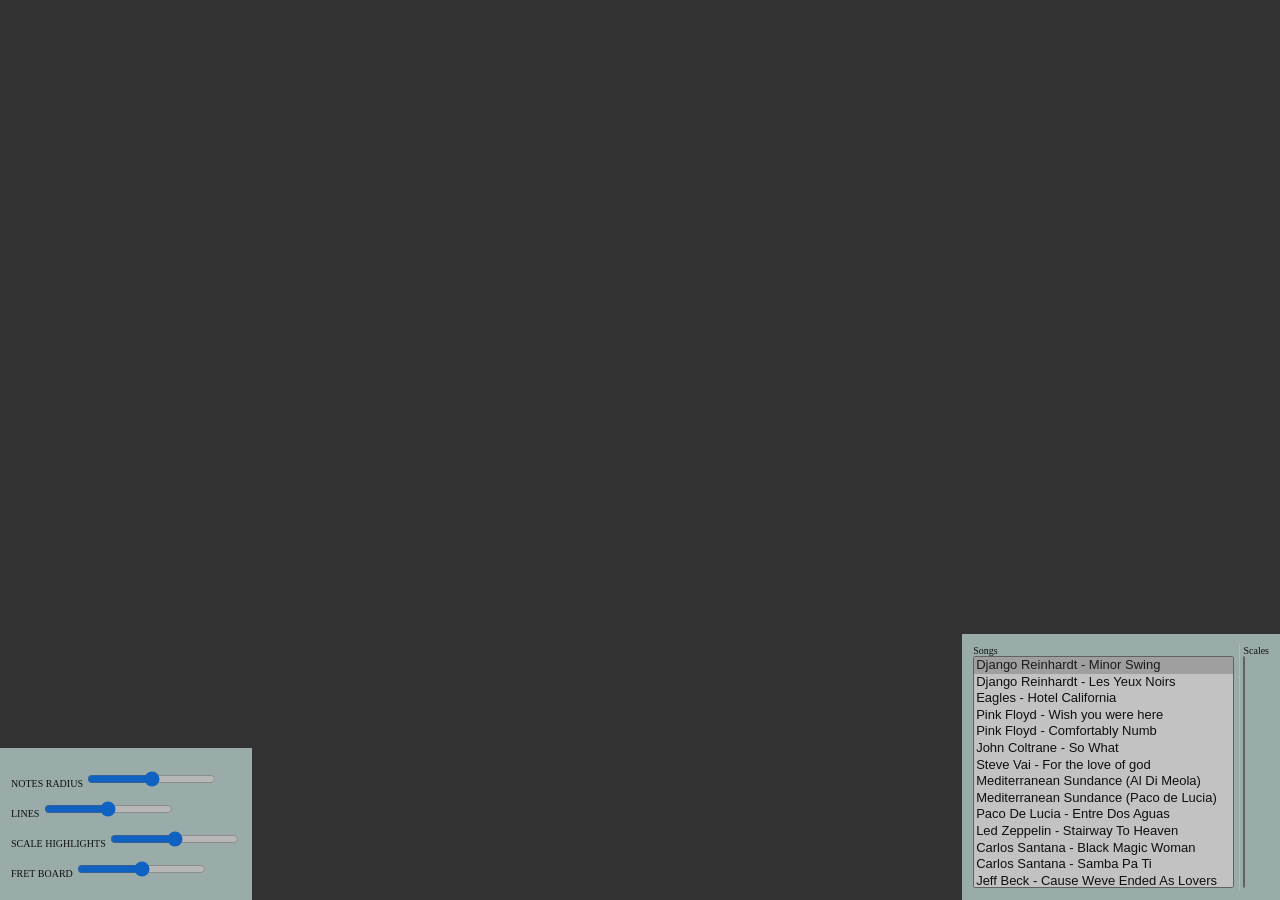
==== index.html @ 8bf27cc8 "Creates github page branch." ====
<!DOCTYPE html>

<html>

	<head>
		<!-- D3 Lib -->
		<script src="http://d3js.org/d3.v3.min.js" charset="utf-8"></script>
		<script src="http://labratrevenge.com/d3-tip/javascripts/d3.tip.v0.6.3.js"></script>


		<!-- Stylesheets -->
		<link rel="stylesheet" type="text/css" href="css/style.css">
		<link rel="stylesheet" type="text/css" href="css/barChart.css">
		
		<!-- <script src="./SongAnalyzer.js" charset="utf-8"></script> -->
	</head>



	<body>

		<!-- CONTROL PANEL -->

		<div class="controlPanel" style="bottom: 0; right: 0;">

			<table style="height: 250px">
				<td>
					<div style="height: 100%;">
						Songs<br>
						<select size="5" id="songSelect" type='select' onchange='loadSong(value);' style='font-size:1.3em; height: 95%;' >
						</select>
					</div>
				</td>

				<td style="border-right: 1px solid #EEEEEE; margin: 5px;">
				</td>

				<td>
					<div style="height: 100%; ">
						Scales<br>
						<select size="10" id="scaleSelect" type='select' onchange='updateScale(value);' style='font-size:0.8em; height: 95%;' >
						</select>
					</div>
				</td>

			</table>
			
		</div>

		<div class="controlPanel" style="bottom: 0; left: 0;">

			<table style="height: 120px">
				<td>
					<p>
					  <label for="data_radius">
							 NOTES RADIUS
					  </label>
					  <input type="range" min="0" max="10" id="data_radius" style='font-size:1.1em;'>
					</p>

					<p>
					  <label for="linesAlpha">
							 LINES
					  </label>
					  <input type="range" min="0" max="100" id="linesAlpha">
					</p>

					<p>
					  <label for="scaleHighlights">
							 SCALE HIGHLIGHTS
					  </label>
					  <input type="range" min="0" max="100" id="scaleHighlights">
					</p>

					<p>
					  <label for="imageTransparencyCtrl">
							 FRET BOARD
					  </label>
					  <input type="range" min="0" max="100" id="imageTransparencyCtrl">
					</p>
				</td>
			</table>
			
		</div>

		
		<!-- MAIN SCRIPT FILE -->

		<!-- <script type="text/javascript" src="app.js"></script> -->
        <script data-main="app" src="lib/require.js"></script>


	</body>

</html>
---- css/style.css ----
body {
	background-color: #333333;
}

.controlPanel {
	position: fixed;
	
	padding: 8px;
	
	background-color: #C5E0DC;

	font-size: 10px;

	opacity: 0.7;

	transition: opacity 0.4s ease-out;
}

.controlPanel:hover {
	transition: opacity 0.4s ease-out;
	opacity: 1;
}

/* Scrollbar styles */
::-webkit-scrollbar {  
    width: 8px;  
    height: 10px;
}  
::-webkit-scrollbar-track {  
    background-color: #1E1E1C;  
    border-left: 1px solid #696250;  
}  
::-webkit-scrollbar-thumb {  
    background-color: #696250;  
}  
::-webkit-scrollbar-thumb:hover {  
    background-color: #9A4F32;  
}
---- css/barChart.css ----
.axis path,
.axis line {
  fill: none;
  stroke: #000;
  shape-rendering: crispEdges;
}

.bar {
  fill: #803D3D;
}

.bar:hover {
  /*fill: red ;*/
}

/* Creates a small triangle extender for the tooltip */
.d3-tip:after {
  box-sizing: border-box;
  display: inline;
  font-size: 10px;
  width: 100%;
  line-height: 1;
  color: rgba(0, 0, 0, 0.8);
  content: "\25BC";
  position: absolute;
  text-align: center;
}

/* Style northward tooltips differently */
.d3-tip.n:after {
  margin: -1px 0 0 0;
  top: 100%;
  left: 0;
}

.x.axis path {
  display: none;
}

.d3-tip {
  line-height: 1;
  font-weight: bold;
  padding: 12px;
  background: rgba(0, 0, 0, 0.8);
  color: #fff;
  border-radius: 2px;
}

/* Creates a small triangle extender for the tooltip */
.d3-tip:after {
  box-sizing: border-box;
  display: inline;
  font-size: 10px;
  width: 100%;
  line-height: 1;
  color: rgba(0, 0, 0, 0.8);
  content: "\25BC";
  position: absolute;
  text-align: center;
}

/* Style northward tooltips differently */
.d3-tip.n:after {
  margin: -1px 0 0 0;
  top: 100%;
  left: 0;
}
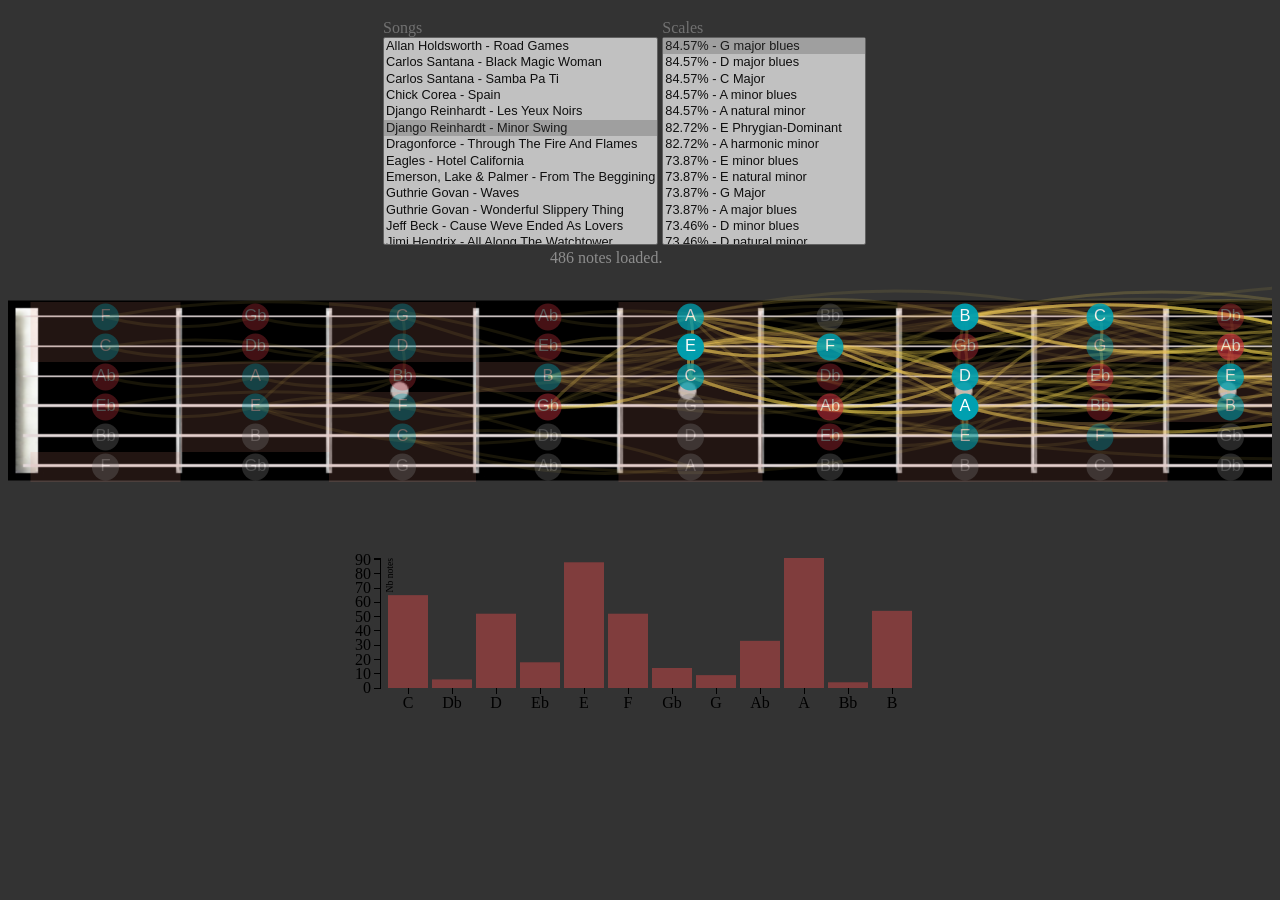
==== commit 8afa4327: "Applies UI/UX improvements Also changes libs to local." ====
--- a/index.html
+++ b/index.html
@@ -4,9 +4,13 @@
 
 	<head>
 		<!-- D3 Lib -->
-		<script src="http://d3js.org/d3.v3.min.js" charset="utf-8"></script>
-		<script src="http://labratrevenge.com/d3-tip/javascripts/d3.tip.v0.6.3.js"></script>
+		<!-- <script src="http://d3js.org/d3.v3.min.js" charset="utf-8"></script> -->
+		<!-- <script src="http://labratrevenge.com/d3-tip/javascripts/d3.tip.v0.6.3.js"></script> -->
 
+		<script src="lib/d3.min.js" charset="utf-8"></script>
+		<script src="lib/d3tip.js" charset="utf-8"></script>
+		
+		<!-- <script src="lib/svg-pan-zoom.min.js" charset="utf-8"></script> -->
 
 		<!-- Stylesheets -->
 		<link rel="stylesheet" type="text/css" href="css/style.css">
@@ -21,19 +25,18 @@
 
 		<!-- CONTROL PANEL -->
 
-		<div class="controlPanel" style="bottom: 0; right: 0;">
+		<div id="controlPanel1" class="controlPanel centralized" style="bottom: 0; right: 0; width: 520px;">
 
-			<table style="height: 250px">
+			<table style="height: 225px;">
 				<td>
 					<div style="height: 100%;">
 						Songs<br>
-						<select size="5" id="songSelect" type='select' onchange='loadSong(value);' style='font-size:1.3em; height: 95%;' >
+						<select size="5" id="songSelect" type='select' onchange='loadSong(value);' style='font-size:0.8em; height: 95%;' >
 						</select>
 					</div>
 				</td>
 
-				<td style="border-right: 1px solid #EEEEEE; margin: 5px;">
-				</td>
+				<!-- <td style="border-right: 1px solid #8D8D8D; margin: 5px;"> </td> -->
 
 				<td>
 					<div style="height: 100%; ">
@@ -47,37 +50,46 @@
 			
 		</div>
 
-		<div class="controlPanel" style="bottom: 0; left: 0;">
+		<div id="container"></div>
 
-			<table style="height: 120px">
-				<td>
+		<div id="controlPanel2" class="controlPanel centralized" style="bottom: 0; left: 0; width: 360px; display: none;">
+
+			<table style="height: 180px;">
+				<td style="width: 100px;">
 					<p>
 					  <label for="data_radius">
 							 NOTES RADIUS
 					  </label>
-					  <input type="range" min="0" max="10" id="data_radius" style='font-size:1.1em;'>
 					</p>
 
 					<p>
 					  <label for="linesAlpha">
 							 LINES
 					  </label>
-					  <input type="range" min="0" max="100" id="linesAlpha">
 					</p>
 
 					<p>
 					  <label for="scaleHighlights">
 							 SCALE HIGHLIGHTS
 					  </label>
-					  <input type="range" min="0" max="100" id="scaleHighlights">
 					</p>
 
 					<p>
 					  <label for="imageTransparencyCtrl">
 							 FRET BOARD
 					  </label>
+					</p>
+
+				</td>
+
+				<td style="width: 200px;">
+					  <input type="range" min="0" max="10" id="data_radius" >
+
+					  <input type="range" min="0" max="100" id="linesAlpha">
+
+					  <input type="range" min="0" max="50" id="scaleHighlights">
+
 					  <input type="range" min="0" max="100" id="imageTransparencyCtrl">
-					</p>
 				</td>
 			</table>
 			
--- a/css/style.css
+++ b/css/style.css
@@ -1,30 +1,47 @@
 body {
 	background-color: #333333;
+
+	font-size: 16px;
+	color: #8D8D8D;
 }
 
-.controlPanel {
-	position: fixed;
-	
+.controlPanel {	
 	padding: 8px;
 	
-	background-color: #C5E0DC;
-
-	font-size: 10px;
-
 	opacity: 0.7;
 
 	transition: opacity 0.4s ease-out;
 }
 
-.controlPanel:hover {
+
+.controlPanel.floating {
+	background-color: #C5E0DC;
+	position: fixed;
+}
+
+.noselect {
+    -webkit-touch-callout: none;
+    -webkit-user-select: none;
+    -khtml-user-select: none;
+    -moz-user-select: none;
+    -ms-user-select: none;
+    user-select: none;
+}
+
+.centralized {
+	margin-right: auto;
+	margin-left: auto;
+}
+
+.controlPanel:hover { u
 	transition: opacity 0.4s ease-out;
 	opacity: 1;
 }
 
 /* Scrollbar styles */
 ::-webkit-scrollbar {  
-    width: 8px;  
-    height: 10px;
+    width: 12px;  
+    height: 18px;
 }  
 ::-webkit-scrollbar-track {  
     background-color: #1E1E1C;  
--- a/css/barChart.css
+++ b/css/barChart.css
@@ -10,7 +10,7 @@
 }
 
 .bar:hover {
-  /*fill: red ;*/
+  fill: red ;
 }
 
 /* Creates a small triangle extender for the tooltip */
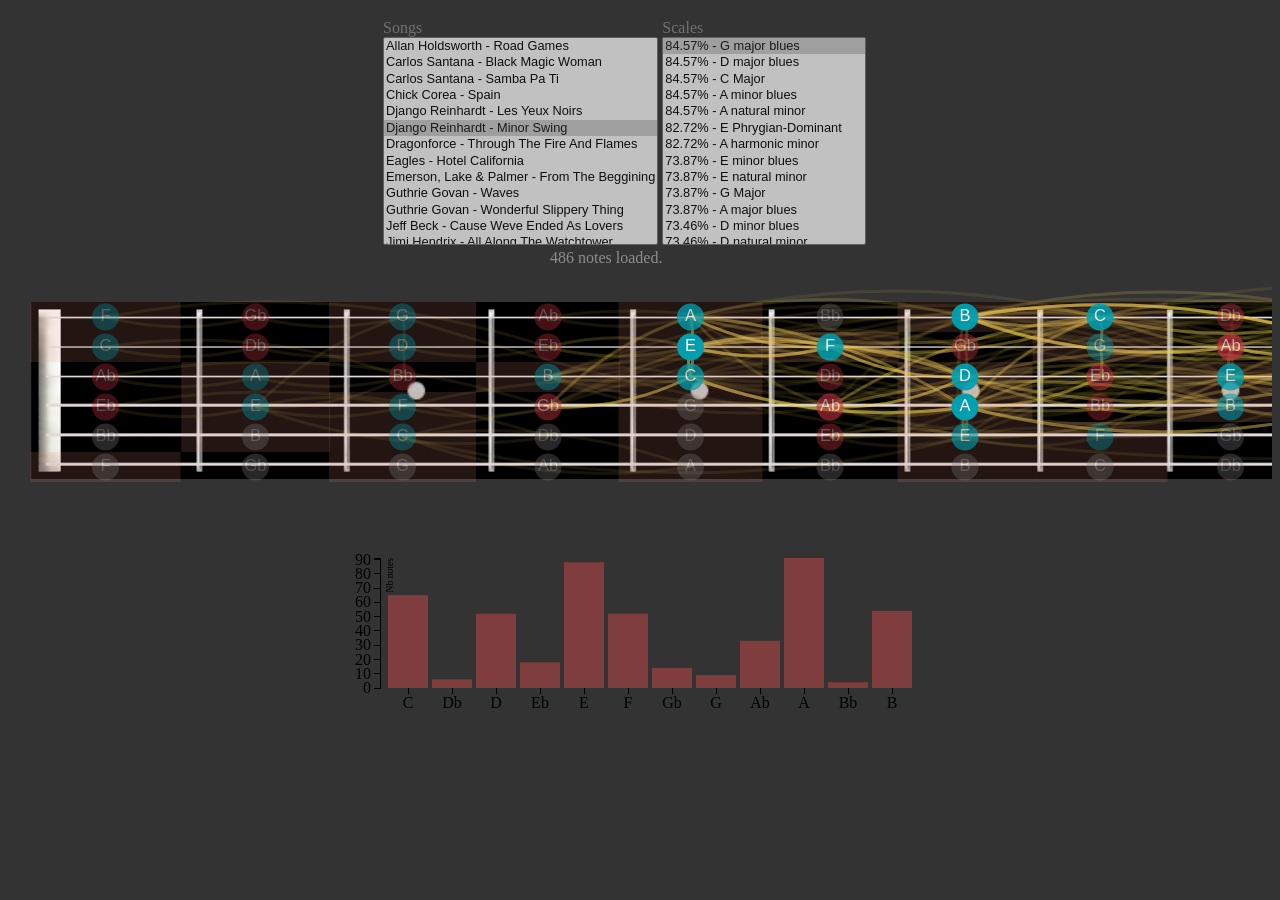
==== commit 82b965d0: "Adds panning with svg-pan-zoom.js" ====
--- a/index.html
+++ b/index.html
@@ -10,7 +10,7 @@
 		<script src="lib/d3.min.js" charset="utf-8"></script>
 		<script src="lib/d3tip.js" charset="utf-8"></script>
 		
-		<!-- <script src="lib/svg-pan-zoom.min.js" charset="utf-8"></script> -->
+		<script src="lib/svg-pan-zoom.min.js" charset="utf-8"></script>
 
 		<!-- Stylesheets -->
 		<link rel="stylesheet" type="text/css" href="css/style.css">
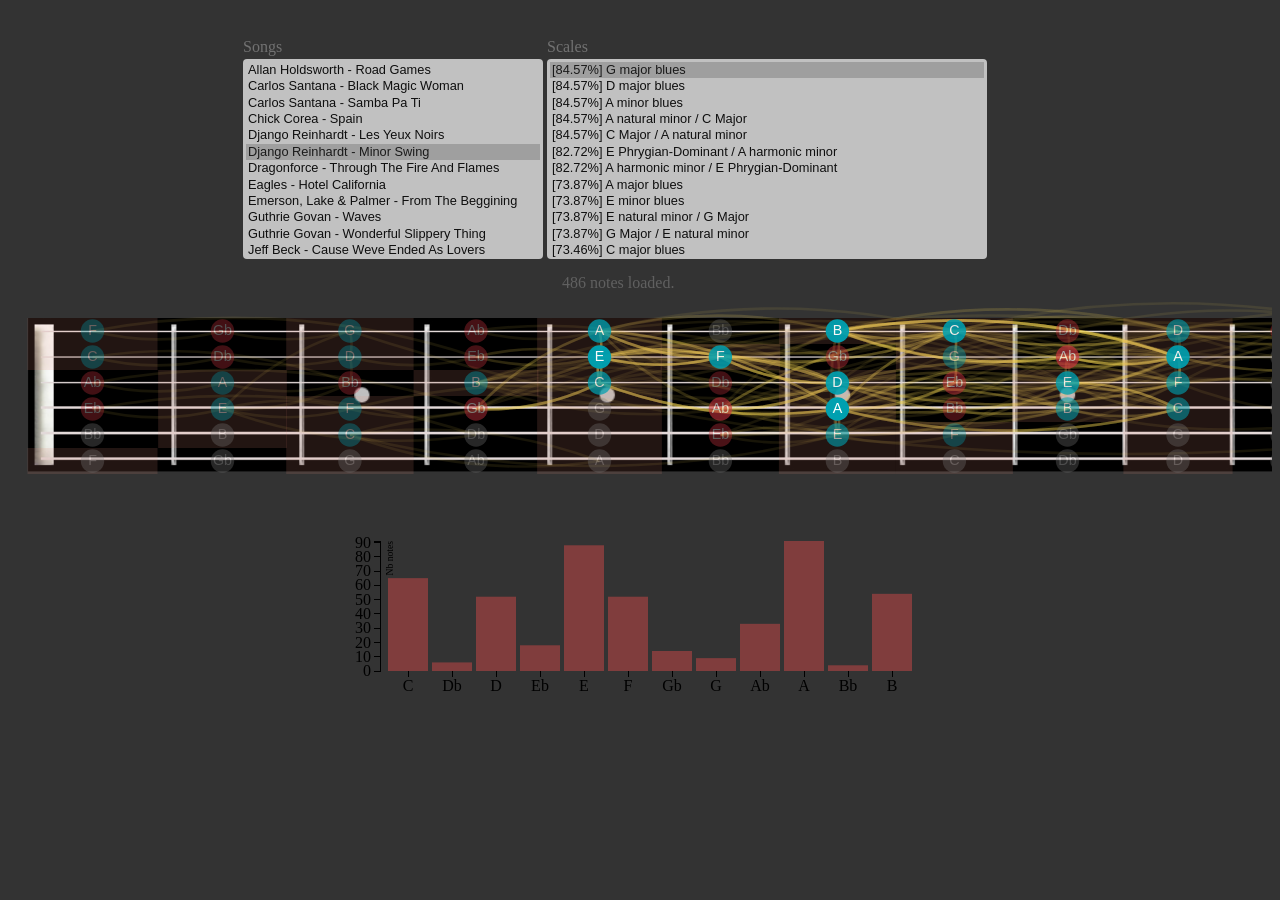
==== commit 7a7ff3ed: "Improves scales selector Collapses equal scales in the list. Also improves look on the Select lists." ====
--- a/index.html
+++ b/index.html
@@ -25,13 +25,13 @@
 
 		<!-- CONTROL PANEL -->
 
-		<div id="controlPanel1" class="controlPanel centralized" style="bottom: 0; right: 0; width: 520px;">
+		<div id="controlPanel1" class="controlPanel centralized" style="width: 800px; ">
 
-			<table style="height: 225px;">
+			<table style="height: 250px;">
 				<td>
-					<div style="height: 100%;">
-						Songs<br>
-						<select size="5" id="songSelect" type='select' onchange='loadSong(value);' style='font-size:0.8em; height: 95%;' >
+					<div style="height: 210px;">
+						<div class="title">Songs</div>
+						<select size="5" id="songSelect" type='select' onchange='loadSong(value);' style='font-size:0.8em; height: 95%; width: 300px' >
 						</select>
 					</div>
 				</td>
@@ -39,9 +39,9 @@
 				<!-- <td style="border-right: 1px solid #8D8D8D; margin: 5px;"> </td> -->
 
 				<td>
-					<div style="height: 100%; ">
-						Scales<br>
-						<select size="10" id="scaleSelect" type='select' onchange='updateScale(value);' style='font-size:0.8em; height: 95%;' >
+					<div style="height: 210px; ">
+						<div class="title">Scales</div>
+						<select size="10" id="scaleSelect" type='select' onchange='updateScale(value);' style='font-size:0.8em; height: 95%; width: 440px; word-wrap: break-word;' >
 						</select>
 					</div>
 				</td>
@@ -52,7 +52,7 @@
 
 		<div id="container"></div>
 
-		<div id="controlPanel2" class="controlPanel centralized" style="bottom: 0; left: 0; width: 360px; display: none;">
+		<div id="controlPanel2" class="controlPanel centralized" style="width: 360px; display: none;">
 
 			<table style="height: 180px;">
 				<td style="width: 100px;">
--- a/css/style.css
+++ b/css/style.css
@@ -13,6 +13,13 @@
 	transition: opacity 0.4s ease-out;
 }
 
+.muted {
+	opacity: 0.5;	
+}
+
+.title {
+	padding: 2px 0 3px 0;
+}
 
 .controlPanel.floating {
 	background-color: #C5E0DC;
@@ -52,4 +59,56 @@
 }  
 ::-webkit-scrollbar-thumb:hover {  
     background-color: #9A4F32;  
-}  +}  
+
+/* PRETTY SELECT */
+/* source: http://cssdeck.com/labs/styling-select-box-with-css3 */
+
+select {
+    padding: 3px;
+    margin: 0;
+    -webkit-border-radius:4px;
+    -moz-border-radius:4px;
+    border-radius:4px;
+    
+    /*-webkit-box-shadow: 0 3px 0 #ccc, 0 -1px #fff inset;
+    -moz-box-shadow: 0 3px 0 #ccc, 0 -1px #fff inset;
+    box-shadow: 0 3px 0 #ccc, 0 -1px #fff inset;*/
+    
+    /*background: #f8f8f8;
+    color:#888;*/
+
+    border:none;
+    outline:none;
+    display: inline-block;
+    -webkit-appearance:none;
+    -moz-appearance:none;
+    appearance:none;
+
+    /*cursor:pointer;*/
+}
+
+/*label {position:relative}
+label:after {
+    content:'<>';
+    font:11px "Consolas", monospace;
+    color:#aaa;
+    -webkit-transform:rotate(90deg);
+    -moz-transform:rotate(90deg);
+    -ms-transform:rotate(90deg);
+    transform:rotate(90deg);
+    right:8px; top:2px;
+    padding:0 0 2px;
+    border-bottom:1px solid #ddd;
+    position:absolute;
+    pointer-events:none;
+}
+label:before {
+    content:'';
+    right:6px; top:0px;
+    width:20px; height:20px;
+    background:#f8f8f8;
+    position:absolute;
+    pointer-events:none;
+    display:block;
+}*/
